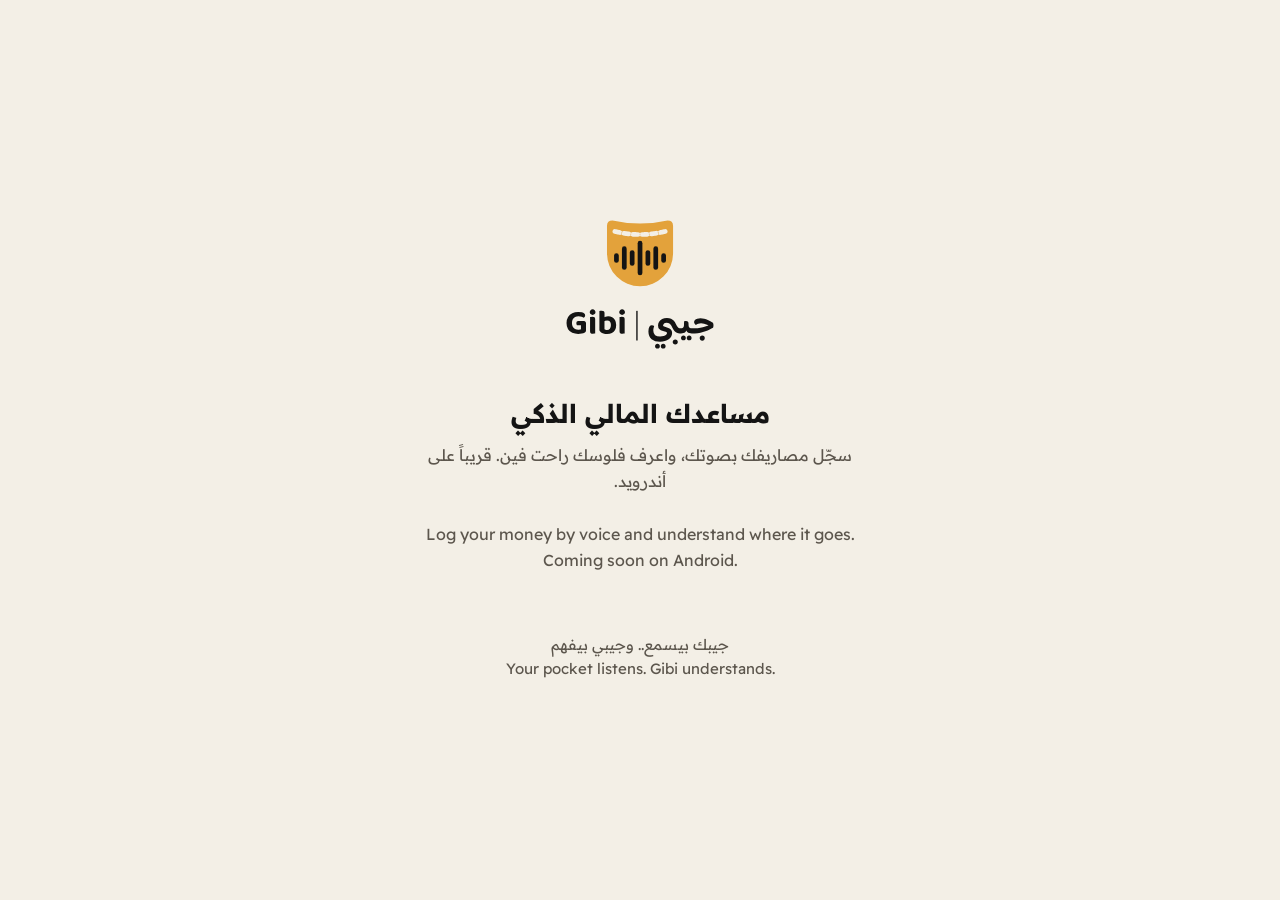
==== index.html @ 357ac027 "Branded code emails, email button that opens the app, and a small website - Email designs in docs/br" ====
<!doctype html>
<html lang="ar" dir="rtl">
<head>
  <meta charset="utf-8">
  <meta name="viewport" content="width=device-width, initial-scale=1">
  <title>Gibi | جيبي</title>
  <meta name="description" content="Gibi, the AI-powered personal finance assistant for Egypt. جيبك بيسمع.. وجيبي بيفهم">
  <meta name="theme-color" content="#E3A23B">
  <link rel="icon" href="/favicon.ico" sizes="48x48">
  <link rel="icon" href="/favicon.svg" type="image/svg+xml">
  <link rel="apple-touch-icon" href="/apple-touch-icon.png">
  <link rel="preconnect" href="https://fonts.googleapis.com">
  <link rel="preconnect" href="https://fonts.gstatic.com" crossorigin>
  <link href="https://fonts.googleapis.com/css2?family=Readex+Pro:wght@400;600;700&display=swap" rel="stylesheet">
  <link rel="stylesheet" href="/assets/site.css">
</head>
<body>
  <main>
    <img class="logo" src="/assets/gibi-logo-vertical.svg" alt="Gibi | جيبي">
    <h1>مساعدك المالي الذكي</h1>
    <p class="lead">سجّل مصاريفك بصوتك، واعرف فلوسك راحت فين. قريباً على أندرويد.</p>
    <p class="lead" dir="ltr">Log your money by voice and understand where it goes. Coming soon on Android.</p>
    <p class="tagline">
      <span>جيبك بيسمع.. وجيبي بيفهم</span>
      <span dir="ltr">Your pocket listens. Gibi understands.</span>
    </p>
  </main>
</body>
</html>
---- assets/site.css ----
/* Gibi website styles. Colors and fonts follow the brand kit (docs/brand). */
:root {
  --gold: #E3A23B;
  --dark: #141414;
  --cream: #F3EFE6;
  --beige: #E8E1D3;
  --brown: #8F5410;
  --muted: #5C564D;
  --radius: 16px;
}

* { box-sizing: border-box; }

html, body {
  margin: 0;
  background: var(--cream);
  color: var(--dark);
  font-family: "Readex Pro", Tahoma, Arial, sans-serif;
  line-height: 1.6;
}

main {
  min-height: 100vh;
  display: flex;
  flex-direction: column;
  align-items: center;
  justify-content: center;
  padding: 40px 16px;
  text-align: center;
}

.logo { width: 180px; height: auto; margin-bottom: 28px; }

h1 { font-size: 26px; margin: 0 0 8px; font-weight: 700; }

.lead { color: var(--muted); margin: 0 0 28px; max-width: 460px; }

.card {
  width: 100%;
  max-width: 420px;
  background: #FFFFFF;
  border-radius: 24px;
  padding: 28px 24px;
  box-shadow: 0 1px 2px rgba(20, 20, 20, 0.06);
}

.code-box {
  background: var(--beige);
  border-radius: var(--radius);
  padding: 18px 12px;
  font-family: "Readex Pro", "Courier New", monospace;
  font-size: 34px;
  font-weight: 700;
  letter-spacing: 8px;
  direction: ltr;
  user-select: all;
  margin: 8px 0 16px;
}

.btn {
  display: block;
  width: 100%;
  border: 0;
  border-radius: var(--radius);
  padding: 16px;
  font-family: inherit;
  font-size: 17px;
  font-weight: 600;
  text-decoration: none;
  cursor: pointer;
}

.btn-primary { background: var(--dark); color: var(--cream); }
.btn-gold { background: var(--gold); color: var(--dark); }
.btn + .btn { margin-top: 12px; }

.note { color: var(--muted); font-size: 14px; margin-top: 20px; }

.tagline { color: var(--muted); margin-top: 32px; font-size: 15px; }
.tagline span { display: block; }

[hidden] { display: none !important; }
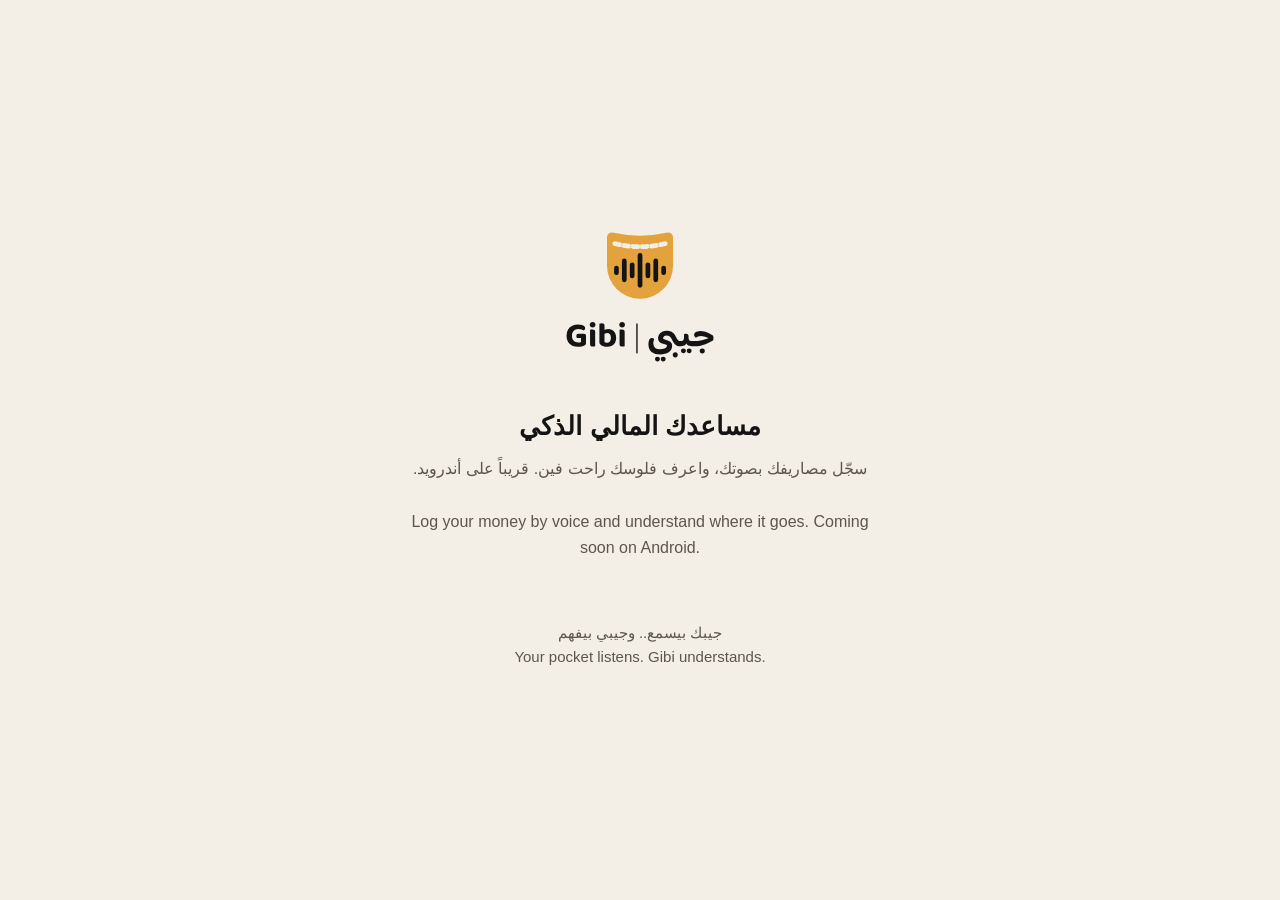
==== commit 14aadeb7: "Website: Content-Security-Policy and no-referrer, scripts moved to files Co-Authored-By: Claude Opus" ====
--- a/index.html
+++ b/index.html
@@ -2,6 +2,8 @@
 <html lang="ar" dir="rtl">
 <head>
   <meta charset="utf-8">
+  <meta http-equiv="Content-Security-Policy" content="default-src 'self'; script-src 'self'; style-src 'self' https://fonts.googleapis.com; font-src https://fonts.gstatic.com; img-src 'self' data:; connect-src 'none'; object-src 'none'; base-uri 'none'; form-action 'none'">
+  <meta name="referrer" content="no-referrer">
   <meta name="viewport" content="width=device-width, initial-scale=1">
   <title>Gibi | جيبي</title>
   <meta name="description" content="Gibi, the AI-powered personal finance assistant for Egypt. جيبك بيسمع.. وجيبي بيفهم">
